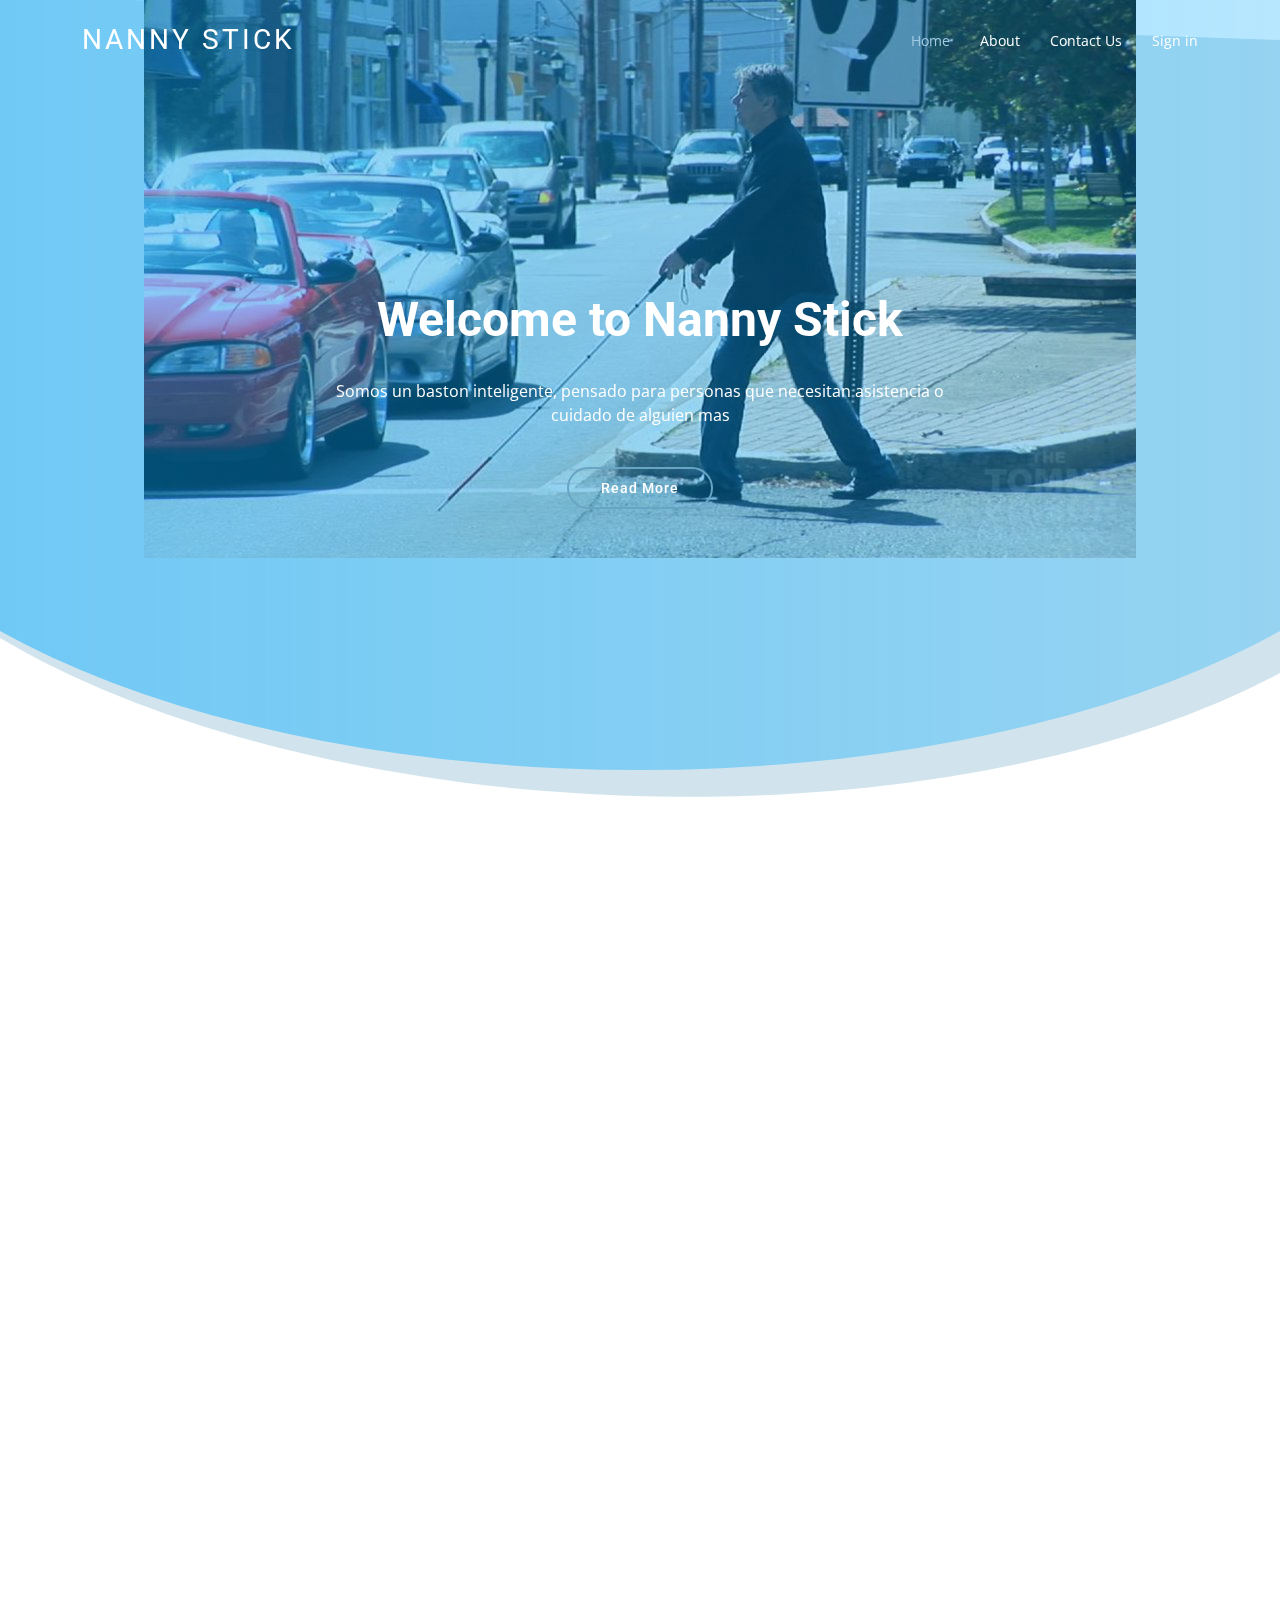
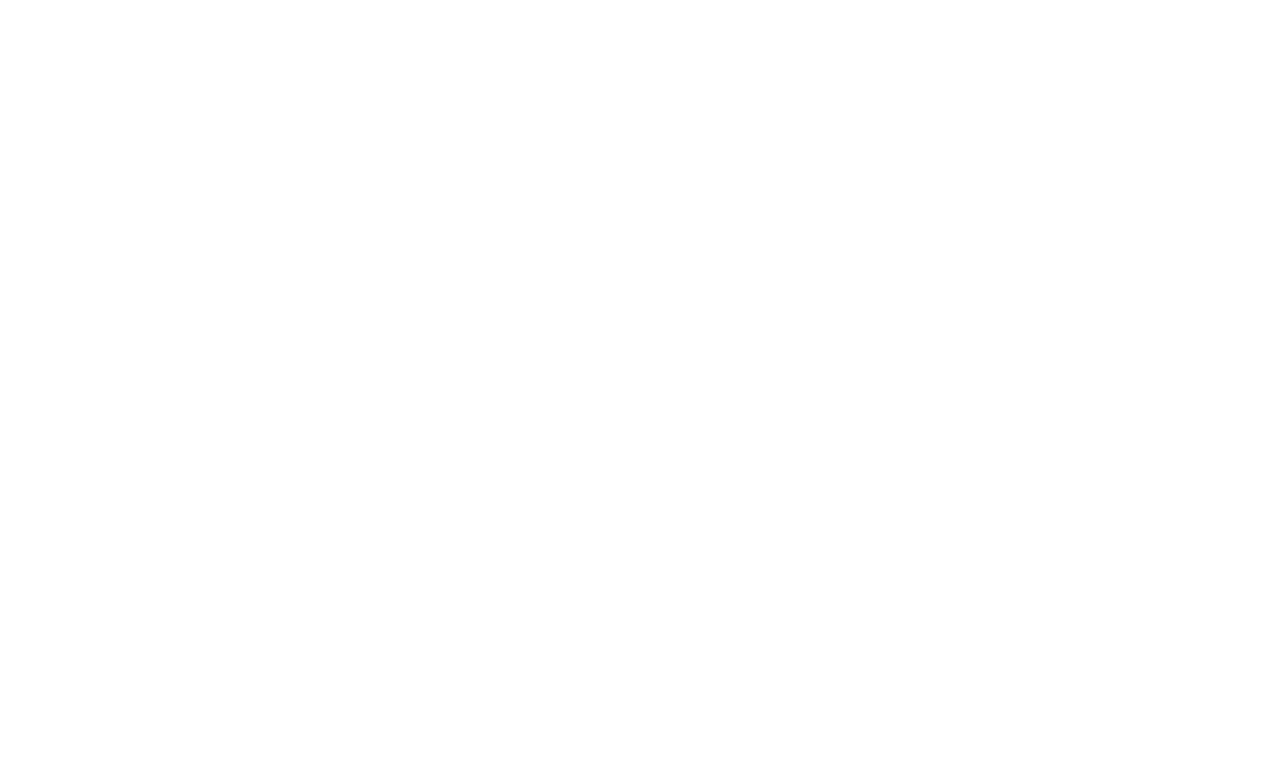
==== index.html @ 36350fc8 "Initial commit" ====
<!DOCTYPE html>
<html lang="en">

<head>
  <meta charset="utf-8">
  <meta content="width=device-width, initial-scale=1.0" name="viewport">

  <title>Index - Nanny Stick</title>
  <meta content="" name="description">
  <meta content="" name="keywords">

  <!-- Favicons -->
  <link href="assets/img/favicon.png" rel="icon">

  <!-- Google Fonts -->
  <link
    href="https://fonts.googleapis.com/css?family=Open+Sans:300,300i,400,400i,600,600i,700,700i|Roboto:300,300i,400,400i,500,500i,700,700i&display=swap"
    rel="stylesheet">

  <!-- Vendor CSS Files -->
  <link href="assets/vendor/animate.css/animate.min.css" rel="stylesheet">
  <link href="assets/vendor/aos/aos.css" rel="stylesheet">
  <link href="assets/vendor/bootstrap/css/bootstrap.min.css" rel="stylesheet">
  <link href="assets/vendor/bootstrap-icons/bootstrap-icons.css" rel="stylesheet">
  <link href="assets/vendor/boxicons/css/boxicons.min.css" rel="stylesheet">
  <link href="assets/vendor/glightbox/css/glightbox.min.css" rel="stylesheet">
  <link href="assets/vendor/swiper/swiper-bundle.min.css" rel="stylesheet">

  <!-- Template Main CSS File -->
  <link href="assets/css/style.css" rel="stylesheet">

</head>

<body>

  <!-- ======= Header ======= -->
  <header id="header" class="fixed-top d-flex align-items-center header-transparent">
    <div class="container d-flex justify-content-between align-items-center">

      <div class="logo">
        <h1 class="text-light"><a href="index.html"><span>Nanny stick</span></a></h1>
      </div>

      <nav id="navbar" class="navbar">
        <ul>
          <li><a class="active " href="index.html">Home</a></li>
          <li><a href="about.html">About</a></li>
          <li><a href="contact.html">Contact Us</a></li>
          <li><a href="login.html">Sign in</a></li>
        </ul>
        <i class="bi bi-list mobile-nav-toggle"></i>
      </nav><!-- .navbar -->

    </div>
  </header><!-- End Header -->

  <!-- ======= Hero Section ======= -->
  <section id="hero" class="d-flex justify-cntent-center align-items-center">
    <div id="heroCarousel" class="container carousel carousel-fade" data-bs-ride="carousel" data-bs-interval="5000">

      <!-- Slide 1 -->
      <div class="carousel-item active">
        <div class="carousel-container">
          <h2 class="animate__animated animate__fadeInDown">Welcome to <span>Nanny Stick</span></h2>
          <p class="animate__animated animate__fadeInUp">Somos un baston inteligente, pensado para personas que
            necesitan asistencia o cuidado de alguien mas</p>
          <a href="" class="btn-get-started animate__animated animate__fadeInUp">Read More</a>
        </div>
      </div>


    </div>
  </section><!-- End Hero -->

  <main id="main">

    <!-- ======= Services Section ======= -->
    <section class="services">
      <div class="container">

        <div class="row">
          <div class="col-md-6 col-lg-3 d-flex align-items-stretch" data-aos="fade-up">
            <div class="icon-box icon-box-pink">
              <div class="icon"><i class="bx bxl-dribbble"></i></div>
              <h4 class="title"><a href="">Lorem Ipsum</a></h4>
              <p class="description">Voluptatum deleniti atque corrupti quos dolores et quas molestias excepturi sint
                occaecati cupiditate non provident</p>
            </div>
          </div>

          <div class="col-md-6 col-lg-3 d-flex align-items-stretch" data-aos="fade-up" data-aos-delay="100">
            <div class="icon-box icon-box-cyan">
              <div class="icon"><i class="bx bx-file"></i></div>
              <h4 class="title"><a href="">Sed ut perspiciatis</a></h4>
              <p class="description">Duis aute irure dolor in reprehenderit in voluptate velit esse cillum dolore eu
                fugiat nulla pariatur</p>
            </div>
          </div>

          <div class="col-md-6 col-lg-3 d-flex align-items-stretch" data-aos="fade-up" data-aos-delay="200">
            <div class="icon-box icon-box-green">
              <div class="icon"><i class="bx bx-tachometer"></i></div>
              <h4 class="title"><a href="">Magni Dolores</a></h4>
              <p class="description">Excepteur sint occaecat cupidatat non proident, sunt in culpa qui officia deserunt
                mollit anim id est laborum</p>
            </div>
          </div>

          <div class="col-md-6 col-lg-3 d-flex align-items-stretch" data-aos="fade-up" data-aos-delay="200">
            <div class="icon-box icon-box-blue">
              <div class="icon"><i class="bx bx-world"></i></div>
              <h4 class="title"><a href="">Nemo Enim</a></h4>
              <p class="description">At vero eos et accusamus et iusto odio dignissimos ducimus qui blanditiis
                praesentium voluptatum deleniti atque</p>
            </div>
          </div>

        </div>

      </div>
    </section><!-- End Services Section -->



    <!-- ======= Team Section ======= -->
    <section class="team" data-aos="fade-up" data-aos-easing="ease-in-out" data-aos-duration="500">
      <div class="container">

        <div class="row">

          <div class="col-lg-4 col-md-6 d-flex align-items-stretch">
            <div class="member">
              <div class="member-img">
                <img src="assets/img/team/team-1.jpg" class="img-fluid" alt="">
                <div class="social">
                  <a href=""><i class="bi bi-twitter"></i></a>
                  <a href=""><i class="bi bi-facebook"></i></a>
                  <a href=""><i class="bi bi-instagram"></i></a>
                  <a href=""><i class="bi bi-linkedin"></i></a>
                </div>
              </div>
              <div class="member-info">
                <h4>Walter White</h4>
                <span>Chief Executive Officer</span>
                <p>Animi est delectus alias quam repellendus nihil nobis dolor. Est sapiente occaecati et dolore. Omnis
                  aut ut nesciunt explicabo qui. Eius nam deleniti ut omnis repudiandae perferendis qui. Neque non
                  quidem sit sed pariatur quia modi ea occaecati. Incidunt ea non est corporis in.</p>
              </div>
            </div>
          </div>

          <div class="col-lg-4 col-md-6 d-flex align-items-stretch">
            <div class="member">
              <div class="member-img">
                <img src="assets/img/team/team-2.jpg" class="img-fluid" alt="">
                <div class="social">
                  <a href=""><i class="bi bi-twitter"></i></a>
                  <a href=""><i class="bi bi-facebook"></i></a>
                  <a href=""><i class="bi bi-instagram"></i></a>
                  <a href=""><i class="bi bi-linkedin"></i></a>
                </div>
              </div>
              <div class="member-info">
                <h4>Sarah Jhonson</h4>
                <span>Product Manager</span>
                <p>Aspernatur iste esse aliquam enim et corporis. Molestiae voluptatem aut eligendi quis aut. Libero vel
                  amet voluptatem eos rerum non doloremque. Dolores eum non.</p>
              </div>
            </div>
          </div>

          <div class="col-lg-4 col-md-6 d-flex align-items-stretch">
            <div class="member">
              <div class="member-img">
                <img src="assets/img/team/team-3.jpg" class="img-fluid" alt="">
                <div class="social">
                  <a href=""><i class="bi bi-twitter"></i></a>
                  <a href=""><i class="bi bi-facebook"></i></a>
                  <a href=""><i class="bi bi-instagram"></i></a>
                  <a href=""><i class="bi bi-linkedin"></i></a>
                </div>
              </div>
              <div class="member-info">
                <h4>William Anderson</h4>
                <span>CTO</span>
                <p>Ut enim possimus nihil cupiditate beatae. Veniam facere quae non qui necessitatibus rerum eos vero.
                  Maxime sit sunt quo dolor autem est qui quaerat aliquid. Tenetur possimus qui enim.</p>
              </div>
            </div>
          </div>


        </div>

      </div>
    </section><!-- End Team Section -->

  </main><!-- End #main -->

  <!-- ======= Footer ======= -->
  <footer id="footer" data-aos="fade-up" data-aos-easing="ease-in-out" data-aos-duration="500">



    <div class="footer-top">
      <div class="container">
        <div class="row">

          <div class="col-lg-3 col-md-6 footer-links">
            <h4>Useful Links</h4>
            <ul>
              <li><i class="bx bx-chevron-right"></i> <a href="#">Home</a></li>
              <li><i class="bx bx-chevron-right"></i> <a href="about.html">About us</a></li>
            </ul>
          </div>

          <div class="col-lg-3 col-md-6 footer-contact">
            <h4>Contact Us</h4>
            <p>
              A108 Adam Street <br>
              New York, NY 535022<br>
              United States <br><br>
              <strong>Phone:</strong> +1 5589 55488 55<br>
              <strong>Email:</strong> info@example.com<br>
            </p>

          </div>
        </div>
      </div>
    </div>

  </footer><!-- End Footer -->

  <a href="#" class="back-to-top d-flex align-items-center justify-content-center"><i
      class="bi bi-arrow-up-short"></i></a>

  <!-- Vendor JS Files -->
  <script src="assets/vendor/purecounter/purecounter_vanilla.js"></script>
  <script src="assets/vendor/aos/aos.js"></script>
  <script src="assets/vendor/bootstrap/js/bootstrap.bundle.min.js"></script>
  <script src="assets/vendor/glightbox/js/glightbox.min.js"></script>
  <script src="assets/vendor/isotope-layout/isotope.pkgd.min.js"></script>
  <script src="assets/vendor/swiper/swiper-bundle.min.js"></script>
  <script src="assets/vendor/waypoints/noframework.waypoints.js"></script>
  <script src="assets/vendor/php-email-form/validate.js"></script>

  <!-- Template Main JS File -->
  <script src="assets/js/main.js"></script>

</body>

</html>
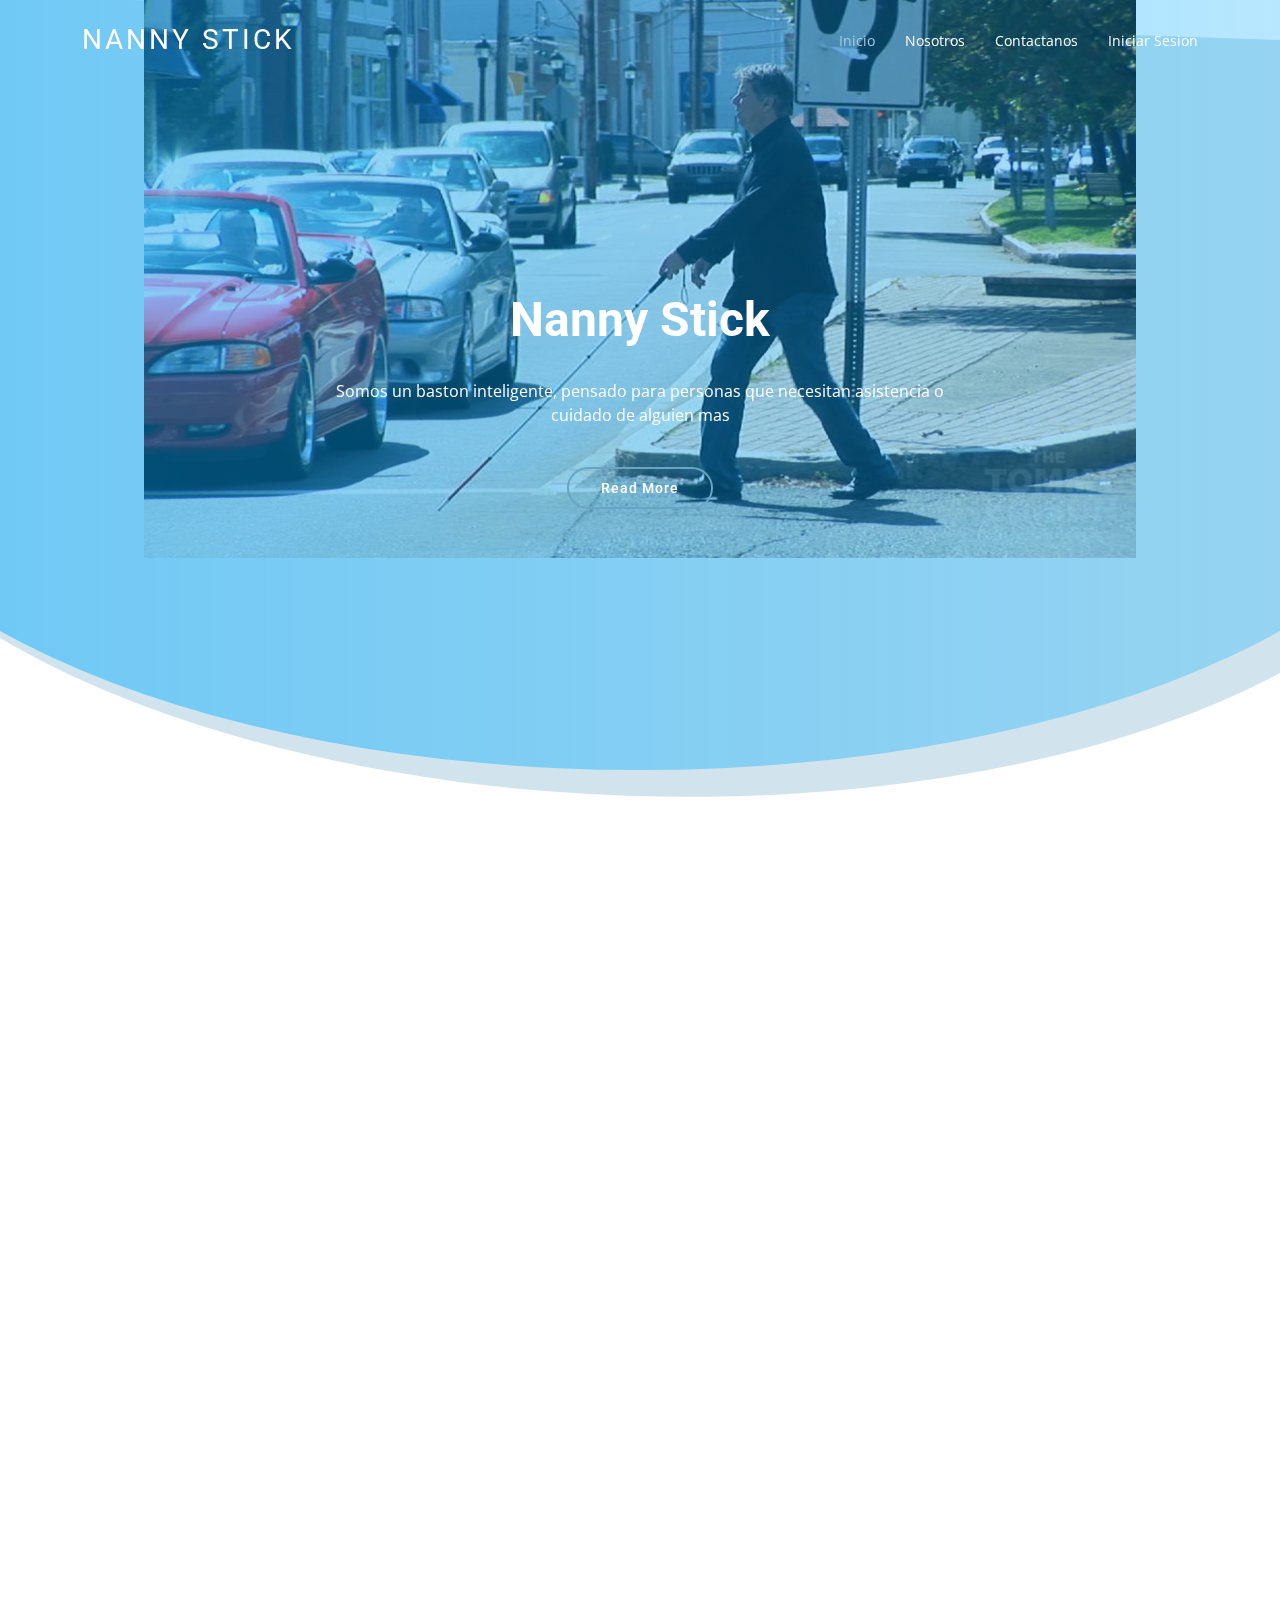
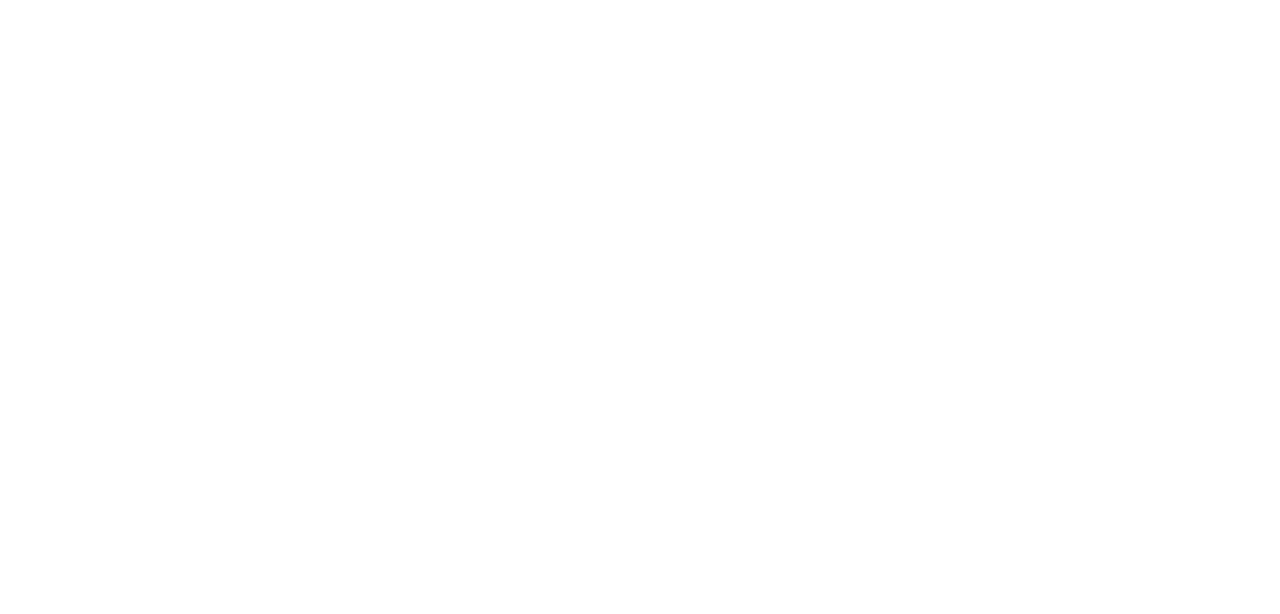
==== commit f8a135da: "Add all the description correctly and change to spanish" ====
--- a/index.html
+++ b/index.html
@@ -38,15 +38,15 @@
     <div class="container d-flex justify-content-between align-items-center">
 
       <div class="logo">
-        <h1 class="text-light"><a href="index.html"><span>Nanny stick</span></a></h1>
+        <h1 ><a href="index.html"><span>Nanny stick</span></a></h1>
       </div>
 
       <nav id="navbar" class="navbar">
         <ul>
-          <li><a class="active " href="index.html">Home</a></li>
-          <li><a href="about.html">About</a></li>
-          <li><a href="contact.html">Contact Us</a></li>
-          <li><a href="login.html">Sign in</a></li>
+          <li><a class="active " href="index.html">Inicio</a></li>
+          <li><a href="about.html">Nosotros</a></li>
+          <li><a href="contact.html">Contactanos</a></li>
+          <li><a href="login.html">Iniciar Sesion</a></li>
         </ul>
         <i class="bi bi-list mobile-nav-toggle"></i>
       </nav><!-- .navbar -->
@@ -61,7 +61,7 @@
       <!-- Slide 1 -->
       <div class="carousel-item active">
         <div class="carousel-container">
-          <h2 class="animate__animated animate__fadeInDown">Welcome to <span>Nanny Stick</span></h2>
+          <h2 class="animate__animated animate__fadeInDown"><span>Nanny Stick</span></h2>
           <p class="animate__animated animate__fadeInUp">Somos un baston inteligente, pensado para personas que
             necesitan asistencia o cuidado de alguien mas</p>
           <a href="" class="btn-get-started animate__animated animate__fadeInUp">Read More</a>
@@ -82,36 +82,34 @@
           <div class="col-md-6 col-lg-3 d-flex align-items-stretch" data-aos="fade-up">
             <div class="icon-box icon-box-pink">
               <div class="icon"><i class="bx bxl-dribbble"></i></div>
-              <h4 class="title"><a href="">Lorem Ipsum</a></h4>
-              <p class="description">Voluptatum deleniti atque corrupti quos dolores et quas molestias excepturi sint
-                occaecati cupiditate non provident</p>
+              <h4 class="title"><a href="">Alerta al caminar </a></h4>
+              <p class="description">Nanny stick cuenta con un dispositivo que al detectar obstaculos cerca alerta al usuario de baton al igual que a las personas cercanas a el.</p>
             </div>
           </div>
 
           <div class="col-md-6 col-lg-3 d-flex align-items-stretch" data-aos="fade-up" data-aos-delay="100">
             <div class="icon-box icon-box-cyan">
               <div class="icon"><i class="bx bx-file"></i></div>
-              <h4 class="title"><a href="">Sed ut perspiciatis</a></h4>
-              <p class="description">Duis aute irure dolor in reprehenderit in voluptate velit esse cillum dolore eu
-                fugiat nulla pariatur</p>
+              <h4 class="title"><a href="">Rutas</a></h4>
+              <p class="description">En nuestra pagina te ofrecemos un apartado que muestra las rutas seguidas por Nanny Stick.</p>
             </div>
           </div>
 
           <div class="col-md-6 col-lg-3 d-flex align-items-stretch" data-aos="fade-up" data-aos-delay="200">
             <div class="icon-box icon-box-green">
               <div class="icon"><i class="bx bx-tachometer"></i></div>
-              <h4 class="title"><a href="">Magni Dolores</a></h4>
-              <p class="description">Excepteur sint occaecat cupidatat non proident, sunt in culpa qui officia deserunt
-                mollit anim id est laborum</p>
+              <h4 class="title"><a href="">Ubicacion en tiempo real</a></h4>
+              <p class="description">Contamos con un mapa que te muestra la ubicacion actual de Nanny Stick.</p>
             </div>
           </div>
 
           <div class="col-md-6 col-lg-3 d-flex align-items-stretch" data-aos="fade-up" data-aos-delay="200">
             <div class="icon-box icon-box-blue">
               <div class="icon"><i class="bx bx-world"></i></div>
-              <h4 class="title"><a href="">Nemo Enim</a></h4>
-              <p class="description">At vero eos et accusamus et iusto odio dignissimos ducimus qui blanditiis
-                praesentium voluptatum deleniti atque</p>
+              <h4 class="title"><a href="">Boton de panico</a></h4>
+              <p class="description">Nanny Stick cuenta con un boton de panico para que la persona usuaria del baston 
+                al presionarle mande su ultima ubicacion y alerte a la pagina.
+              </p>
             </div>
           </div>
 
@@ -140,11 +138,8 @@
                 </div>
               </div>
               <div class="member-info">
-                <h4>Walter White</h4>
-                <span>Chief Executive Officer</span>
-                <p>Animi est delectus alias quam repellendus nihil nobis dolor. Est sapiente occaecati et dolore. Omnis
-                  aut ut nesciunt explicabo qui. Eius nam deleniti ut omnis repudiandae perferendis qui. Neque non
-                  quidem sit sed pariatur quia modi ea occaecati. Incidunt ea non est corporis in.</p>
+                <h4>Johan Cass</h4>
+                <span>Programador de backend y frontend</span>
               </div>
             </div>
           </div>
@@ -161,10 +156,8 @@
                 </div>
               </div>
               <div class="member-info">
-                <h4>Sarah Jhonson</h4>
+                <h4>Alexis Ortega</h4>
                 <span>Product Manager</span>
-                <p>Aspernatur iste esse aliquam enim et corporis. Molestiae voluptatem aut eligendi quis aut. Libero vel
-                  amet voluptatem eos rerum non doloremque. Dolores eum non.</p>
               </div>
             </div>
           </div>
@@ -181,10 +174,8 @@
                 </div>
               </div>
               <div class="member-info">
-                <h4>William Anderson</h4>
+                <h4>Aldo Quintana</h4>
                 <span>CTO</span>
-                <p>Ut enim possimus nihil cupiditate beatae. Veniam facere quae non qui necessitatibus rerum eos vero.
-                  Maxime sit sunt quo dolor autem est qui quaerat aliquid. Tenetur possimus qui enim.</p>
               </div>
             </div>
           </div>
@@ -207,21 +198,21 @@
         <div class="row">
 
           <div class="col-lg-3 col-md-6 footer-links">
-            <h4>Useful Links</h4>
+            <h4>Links</h4>
             <ul>
-              <li><i class="bx bx-chevron-right"></i> <a href="#">Home</a></li>
-              <li><i class="bx bx-chevron-right"></i> <a href="about.html">About us</a></li>
+              <li><i class="bx bx-chevron-right"></i> <a href="#">Inicio</a></li>
+              <li><i class="bx bx-chevron-right"></i> <a href="about.html">Nosotros</a></li>
             </ul>
           </div>
 
           <div class="col-lg-3 col-md-6 footer-contact">
-            <h4>Contact Us</h4>
+            <h4>Contactanos</h4>
             <p>
-              A108 Adam Street <br>
-              New York, NY 535022<br>
-              United States <br><br>
-              <strong>Phone:</strong> +1 5589 55488 55<br>
-              <strong>Email:</strong> info@example.com<br>
+              Av. Montes Americanos #9501<br>
+              Sector 35<br>
+              Chihuahua, Chih.<br><br>
+              <strong>Telefono:</strong>+52 614 432 2000<br>
+              <strong>Email:</strong> contacto@utch.edu.mx<br>
             </p>
 
           </div>
--- a/assets/css/style.css
+++ b/assets/css/style.css
@@ -1,3 +1,4 @@
+
 /**
 * Template Name: Moderna - v4.11.0
 * Template URL: https://bootstrapmade.com/free-bootstrap-template-corporate-moderna/
@@ -985,4 +986,4 @@
   
   #footer .credits a {
     color: #a2cce3;
-  }+  }
